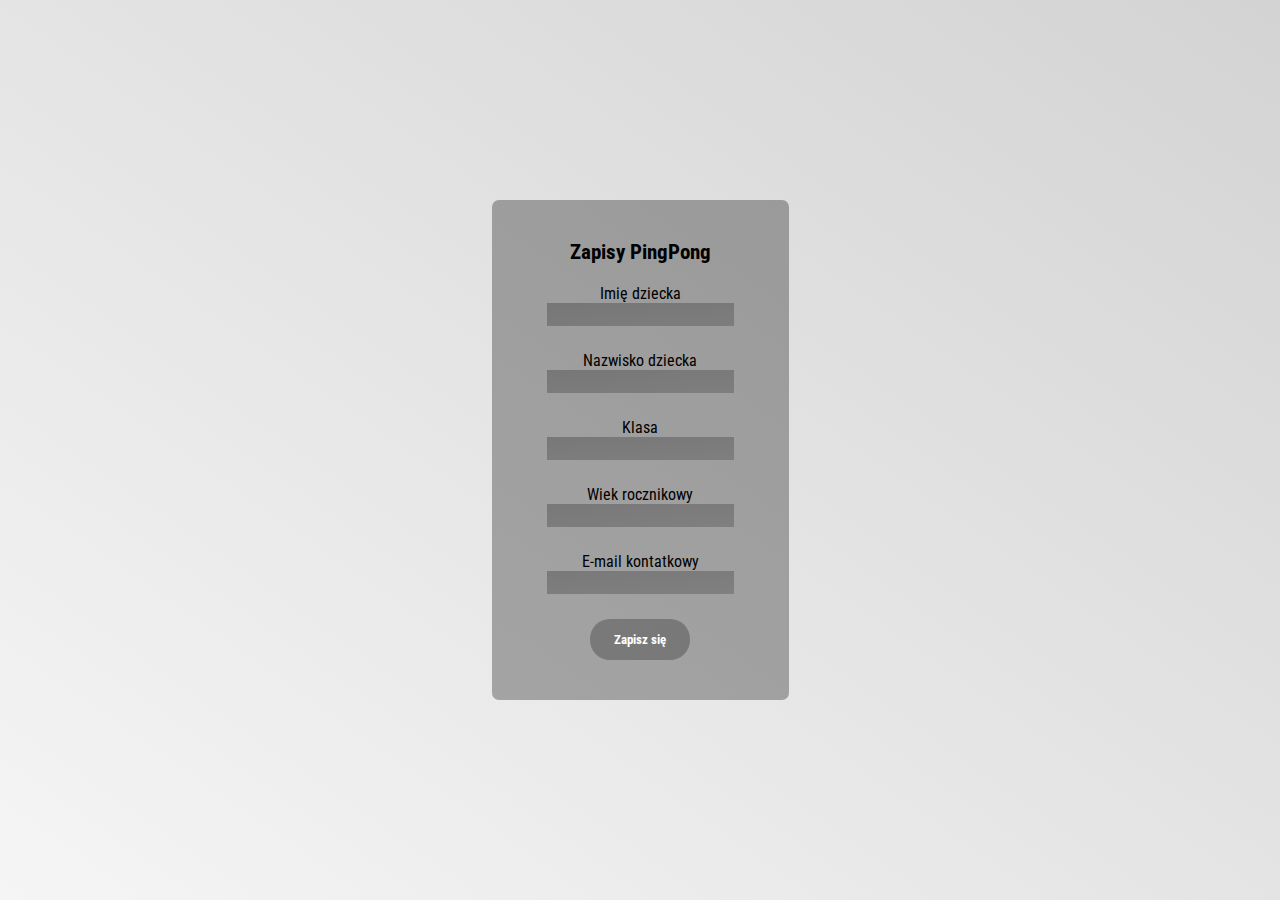
==== index.html @ ff84c7e4 "system wysylania + style" ====
<!DOCTYPE html>
<html lang="pl">
<head>
    <meta charset="UTF-8">
    <meta name="viewport" content="width=device-width, initial-scale=1.0">
    <title>Zapisy PingPong 2024/2025</title>
    <link rel="stylesheet" href="style.css">
</head>
<body>
    <form action="https://formsubmit.co/olejastypl@gmail.com" method="POST">
        <h1>Zapisy PingPong</h1>

        <label for="name">Imię dziecka</label>
        <input type="text" id="name" autocomplete="off" class="inputs">

        <label for="nazwisko">Nazwisko dziecka</label>
        <input type="text" id="nazwisko" autocomplete="off" class="inputs">
        
        <label for="class">Klasa</label>
        <input type="text" id="class" autocomplete="off" maxlength="2" class="inputs">
        
        <label for="age">Wiek rocznikowy</label>
        <input type="number" autocomplete="off" class="inputs">
        
        <label for="mail">E-mail kontatkowy</label>
        <input type="mail" autocomplete="off" class="inputs">

        <button type="submit">Zapisz się</button>
    </form>
</body>
</html>
---- style.css ----
@import url('https://fonts.googleapis.com/css2?family=Roboto+Condensed:ital,wght@0,100..900;1,100..900&display=swap');

* {
    margin: 0;
    padding: 0;
    box-sizing: border-box;
    font-family: 'Roboto Condensed', sans-serif;
}

body{
    width: 100vw;
    height: 100vh;
    background:linear-gradient(to top right, whitesmoke, lightgray);
    display: flex;
    justify-content: center;
    align-items: center;
}   

form {
    background: rgba(0, 0, 0, 0.3);
    display: flex;
    flex-direction: column;
    justify-content: center;
    align-items: center;
    border-radius: 7px;
    padding: 40px 55px;
}

h1 {
    font-size: 21px;
    margin-bottom: 20px;
}

.inputs {
    margin-bottom: 25px;
    border: none;
    background: linear-gradient(
        to top left,
        rgba(0, 0, 0, 0.2),
        rgba(0, 0, 0, 0.25)
    );
    cursor: pointer;
    color: white;
    padding: 4px 6px;
}

button {
    --primary-color: rgba(0, 0, 0, 0.25);
    --secondary-color: #fff;
    --hover-color: rgba(0, 0, 0, 0.5);
    --arrow-width: 10px;
    --arrow-stroke: 2px;
    box-sizing: border-box;
    border: 0;
    border-radius: 20px;
    color: var(--secondary-color);
    padding: 1em 1.8em;
    background: var(--primary-color);
    display: flex;
    transition: 0.2s background;
    align-items: center;
    gap: 0.6em;
    font-weight: bold;
  }
  
  button:hover {
    background-color: var(--hover-color);
    cursor: pointer;
  }
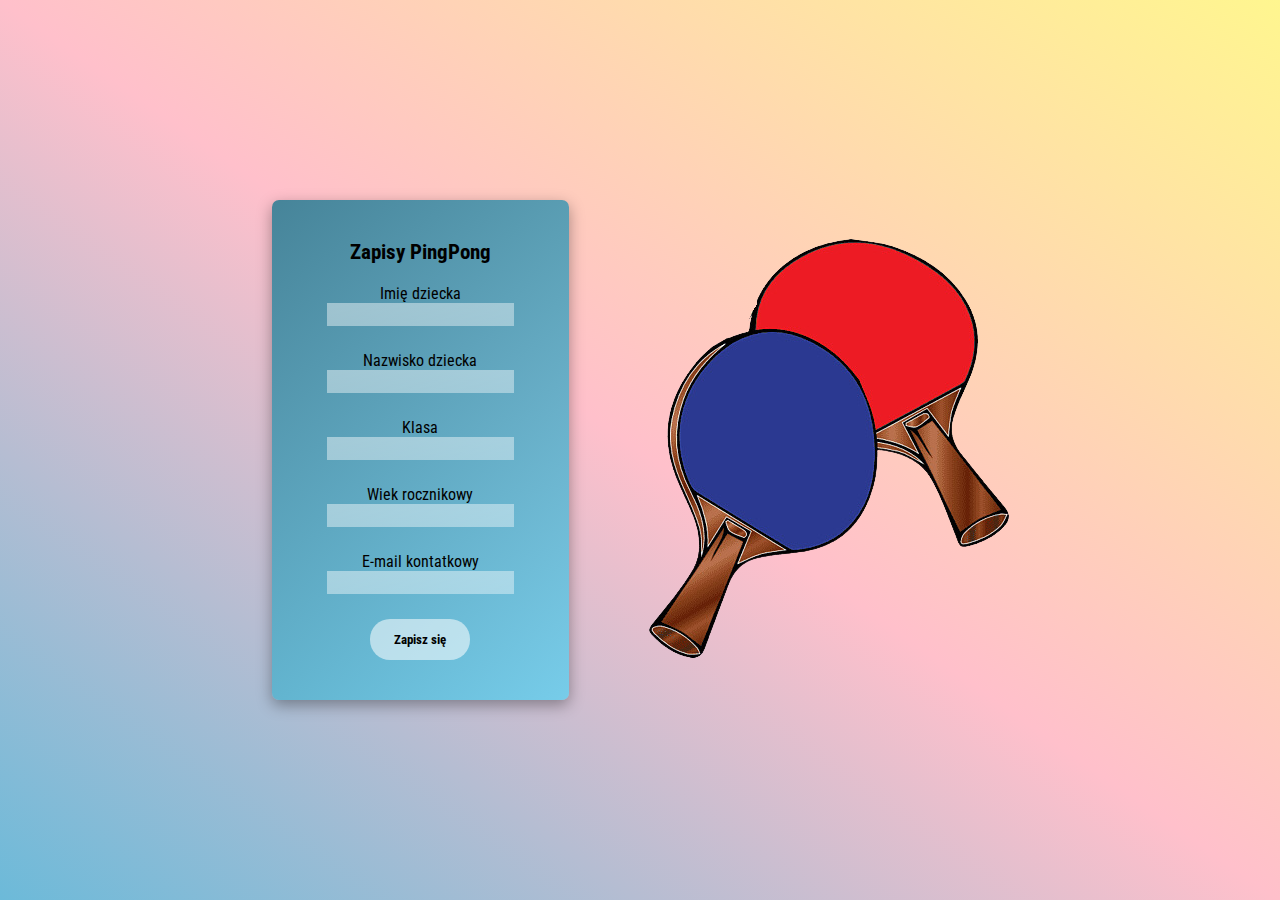
==== commit 664224df: "Wersja 2" ====
--- a/index.html
+++ b/index.html
@@ -7,25 +7,30 @@
     <link rel="stylesheet" href="style.css">
 </head>
 <body>
-    <form action="https://formsubmit.co/olejastypl@gmail.com" method="POST">
+    <form action="https://api.web3forms.com/submit" method="POST" class="left">
         <h1>Zapisy PingPong</h1>
 
         <label for="name">Imię dziecka</label>
-        <input type="text" id="name" autocomplete="off" class="inputs">
+        <input type="text" id="name" name="name" autocomplete="off" class="inputs">
 
         <label for="nazwisko">Nazwisko dziecka</label>
-        <input type="text" id="nazwisko" autocomplete="off" class="inputs">
+        <input type="text" id="nazwisko" autocomplete="off" name="nazwisko" class="inputs">
         
         <label for="class">Klasa</label>
-        <input type="text" id="class" autocomplete="off" maxlength="2" class="inputs">
+        <input type="text" id="class" autocomplete="off" maxlength="2" name="class" class="inputs">
         
         <label for="age">Wiek rocznikowy</label>
-        <input type="number" autocomplete="off" class="inputs">
+        <input type="number" autocomplete="off" name="age" class="inputs">
         
         <label for="mail">E-mail kontatkowy</label>
-        <input type="mail" autocomplete="off" class="inputs">
+        <input type="mail" autocomplete="off" name="mail" class="inputs">
+
+        <input type="hidden" name="access_key" value="4e685fbb-11c7-4f34-995e-50205bc6e267">
 
         <button type="submit">Zapisz się</button>
     </form>
+    <div class="right">
+        <img src="pingpong.png" alt="pingpong">
+    </div>
 </body>
 </html>--- a/style.css
+++ b/style.css
@@ -10,20 +10,22 @@
 body{
     width: 100vw;
     height: 100vh;
-    background:linear-gradient(to top right, whitesmoke, lightgray);
+    background:linear-gradient(to top right, rgb(108, 186, 217), rgb(255,192,203), rgb(255,246,143));
     display: flex;
     justify-content: center;
     align-items: center;
 }   
 
 form {
-    background: rgba(0, 0, 0, 0.3);
+    background: linear-gradient(320deg, rgba(97, 208, 240, 0.8), rgb(70,132,153));
     display: flex;
     flex-direction: column;
     justify-content: center;
     align-items: center;
     border-radius: 7px;
     padding: 40px 55px;
+    margin-right: 80px;
+    box-shadow: rgba(0, 0, 0, 0.35) 0px 5px 15px;
 }
 
 h1 {
@@ -36,8 +38,8 @@
     border: none;
     background: linear-gradient(
         to top left,
-        rgba(0, 0, 0, 0.2),
-        rgba(0, 0, 0, 0.25)
+        rgba(255, 255, 255, 0.4),
+        rgba(255, 255, 255, 0.45)
     );
     cursor: pointer;
     color: white;
@@ -45,9 +47,9 @@
 }
 
 button {
-    --primary-color: rgba(0, 0, 0, 0.25);
-    --secondary-color: #fff;
-    --hover-color: rgba(0, 0, 0, 0.5);
+    --primary-color: rgba(255, 255, 255, 0.55);
+    --secondary-color: #000;
+    --hover-color: rgba(0, 0, 0, 0.18);
     --arrow-width: 10px;
     --arrow-stroke: 2px;
     box-sizing: border-box;
@@ -65,5 +67,42 @@
   
   button:hover {
     background-color: var(--hover-color);
+    color: white;
     cursor: pointer;
   }
+
+  @media (max-width: 800px) {
+    .left {
+        margin: 0;
+    }
+    .right{
+        display: none;
+    }   
+  }
+
+  .message {
+    border: 2px solid white;
+    color: black;
+    border-radius: 10px;
+    padding: 200px 100px;
+    display: flex;
+    align-items: center;
+    justify-content: center;
+    flex-direction: column;
+    box-shadow: rgba(0, 0, 0, 0.35) 0px 5px 15px;
+  }
+
+  .message > h1 {
+    font-size: 40px;
+  }
+
+  .message > p {
+    font-size: 25px;
+    margin-bottom: 50px;
+  }
+
+  .message > a {
+    font-size: 25px;
+  }
+
+
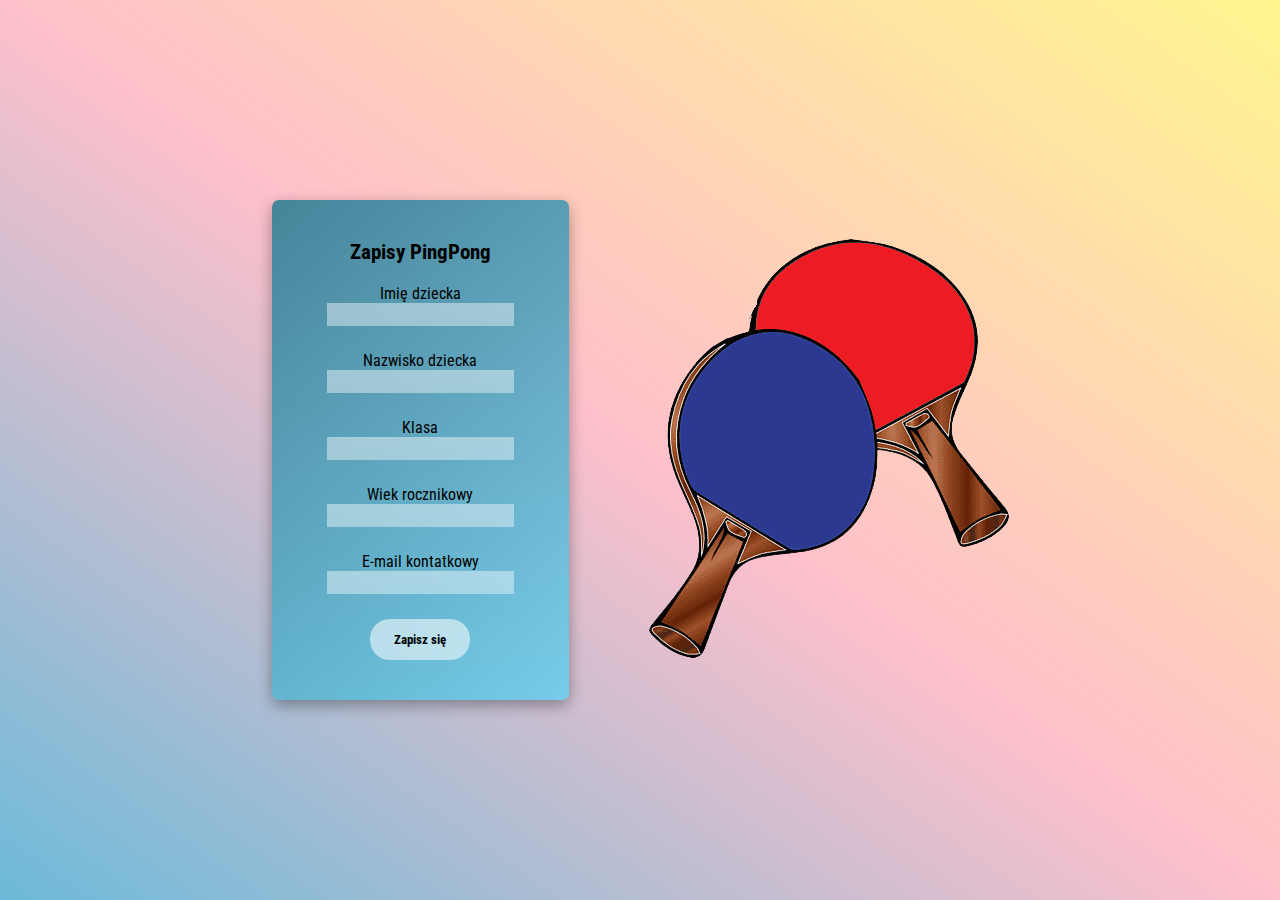
==== commit 5182918f: "From name update" ====
--- a/index.html
+++ b/index.html
@@ -5,27 +5,30 @@
     <meta name="viewport" content="width=device-width, initial-scale=1.0">
     <title>Zapisy PingPong 2024/2025</title>
     <link rel="stylesheet" href="style.css">
+    <link rel="icon" href="./favicon-32x32.png" type="image/png" sizes="32x32">
 </head>
 <body>
     <form action="https://api.web3forms.com/submit" method="POST" class="left">
         <h1>Zapisy PingPong</h1>
 
         <label for="name">Imię dziecka</label>
-        <input type="text" id="name" name="name" autocomplete="off" class="inputs">
+        <input type="text" id="name" name="Imię" autocomplete="off" class="inputs" required>
 
         <label for="nazwisko">Nazwisko dziecka</label>
-        <input type="text" id="nazwisko" autocomplete="off" name="nazwisko" class="inputs">
+        <input type="text" id="nazwisko" autocomplete="off" name="Nazwisko" class="inputs" required>
         
         <label for="class">Klasa</label>
-        <input type="text" id="class" autocomplete="off" maxlength="2" name="class" class="inputs">
+        <input type="text" id="class" autocomplete="off" maxlength="2" name="Klasa" class="inputs" required>
         
         <label for="age">Wiek rocznikowy</label>
-        <input type="number" autocomplete="off" name="age" class="inputs">
+        <input type="number" autocomplete="off" name="Wiek" class="inputs" required>
         
         <label for="mail">E-mail kontatkowy</label>
-        <input type="mail" autocomplete="off" name="mail" class="inputs">
+        <input type="mail" autocomplete="off" name="Email rodzica" class="inputs" required>
 
         <input type="hidden" name="access_key" value="4e685fbb-11c7-4f34-995e-50205bc6e267">
+        <input type="hidden" name="redirect" value="https://sub2olejastypl.github.io/zapisyPP/zapisano.html">
+        <input type="hidden" name="from_name" value="Zapisy na PingPong">
 
         <button type="submit">Zapisz się</button>
     </form>
@@ -33,4 +36,4 @@
         <img src="pingpong.png" alt="pingpong">
     </div>
 </body>
-</html>+</html>
--- a/style.css
+++ b/style.css
@@ -5,6 +5,7 @@
     padding: 0;
     box-sizing: border-box;
     font-family: 'Roboto Condensed', sans-serif;
+    overflow: hidden;
 }
 
 body{
@@ -46,6 +47,11 @@
     padding: 4px 6px;
 }
 
+.inputs:focus {
+    outline: none;
+    border: none;
+}
+
 button {
     --primary-color: rgba(255, 255, 255, 0.55);
     --secondary-color: #000;
@@ -78,6 +84,11 @@
     .right{
         display: none;
     }   
+    .message {
+        padding: 0;
+        width: 95vw;
+        height: 95vh;
+    }
   }
 
   .message {
@@ -90,6 +101,7 @@
     justify-content: center;
     flex-direction: column;
     box-shadow: rgba(0, 0, 0, 0.35) 0px 5px 15px;
+    overflow-x: hidden;
   }
 
   .message > h1 {
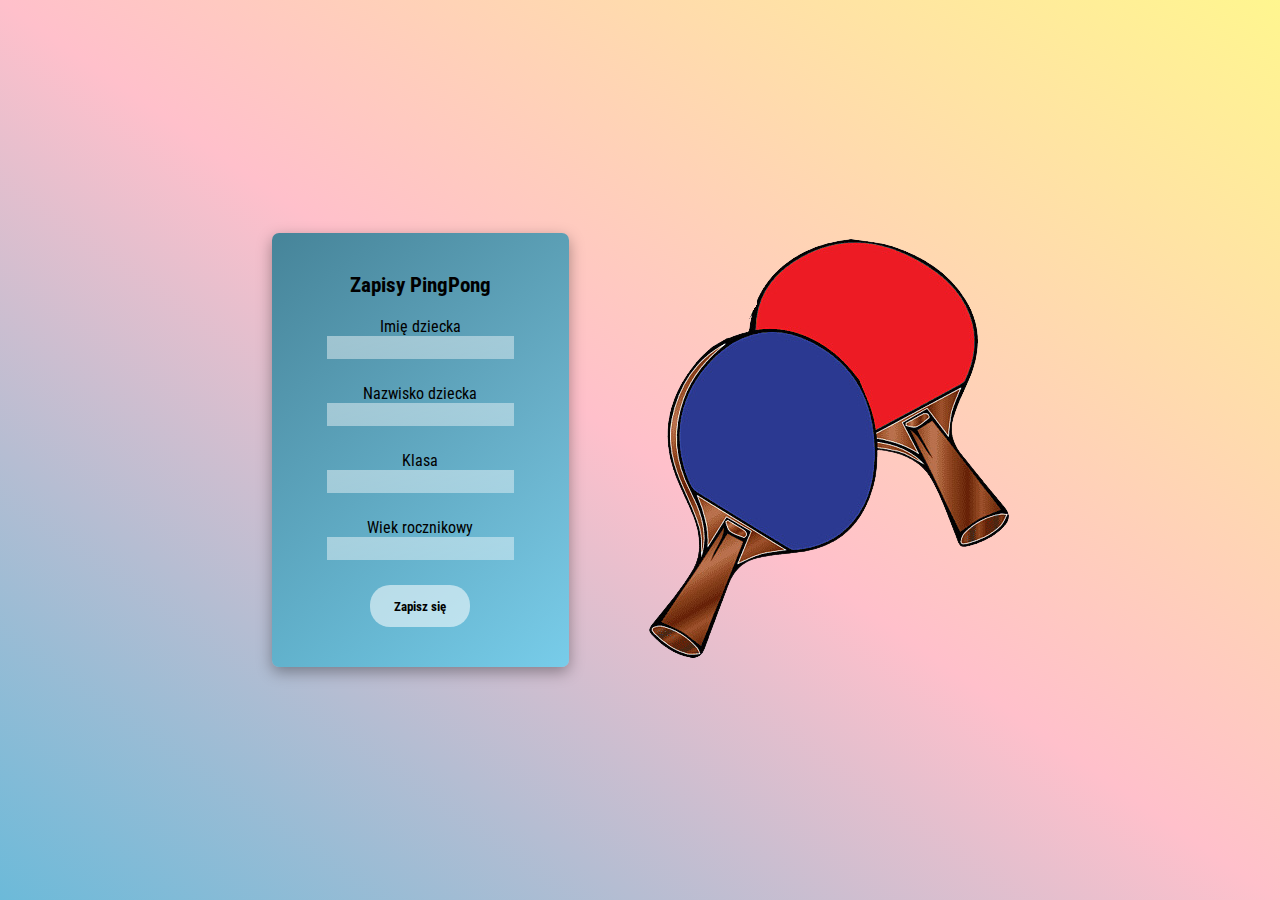
==== commit ce92ef3f: "Bez maila" ====
--- a/index.html
+++ b/index.html
@@ -22,9 +22,6 @@
         
         <label for="age">Wiek rocznikowy</label>
         <input type="number" autocomplete="off" name="Wiek" class="inputs" required>
-        
-        <label for="mail">E-mail kontatkowy</label>
-        <input type="mail" autocomplete="off" name="Email rodzica" class="inputs" required>
 
         <input type="hidden" name="access_key" value="4e685fbb-11c7-4f34-995e-50205bc6e267">
         <input type="hidden" name="redirect" value="https://sub2olejastypl.github.io/zapisyPP/zapisano.html">
--- a/style.css
+++ b/style.css
@@ -1,13 +1,16 @@
 @import url('https://fonts.googleapis.com/css2?family=Roboto+Condensed:ital,wght@0,100..900;1,100..900&display=swap');
+@import url('https://fonts.googleapis.com/css2?family=Anton&display=swap');
 
 * {
     margin: 0;
     padding: 0;
     box-sizing: border-box;
     font-family: 'Roboto Condensed', sans-serif;
-    overflow: hidden;
 }
 
+html {
+  overflow: hidden;
+}
 body{
     width: 100vw;
     height: 100vh;
@@ -91,6 +94,15 @@
     }
   }
 
+  @media (max-width: 500px) {
+    .message > h1 {
+      font-size: 10px;
+    }
+    .message {
+      gap: 15px;
+    }
+  }
+
   .message {
     border: 2px solid white;
     color: black;
@@ -102,19 +114,26 @@
     flex-direction: column;
     box-shadow: rgba(0, 0, 0, 0.35) 0px 5px 15px;
     overflow-x: hidden;
+    text-align: center;
   }
 
   .message > h1 {
     font-size: 40px;
+    font-family: "Anton", sans-serif;
+    font-weight: 200;
   }
 
   .message > p {
     font-size: 25px;
     margin-bottom: 50px;
+    font-family: "Anton", sans-serif;
+    font-weight: 200;
   }
 
   .message > a {
     font-size: 25px;
+    font-family: "Anton", sans-serif;
+    font-weight: 200;
   }
 
 
